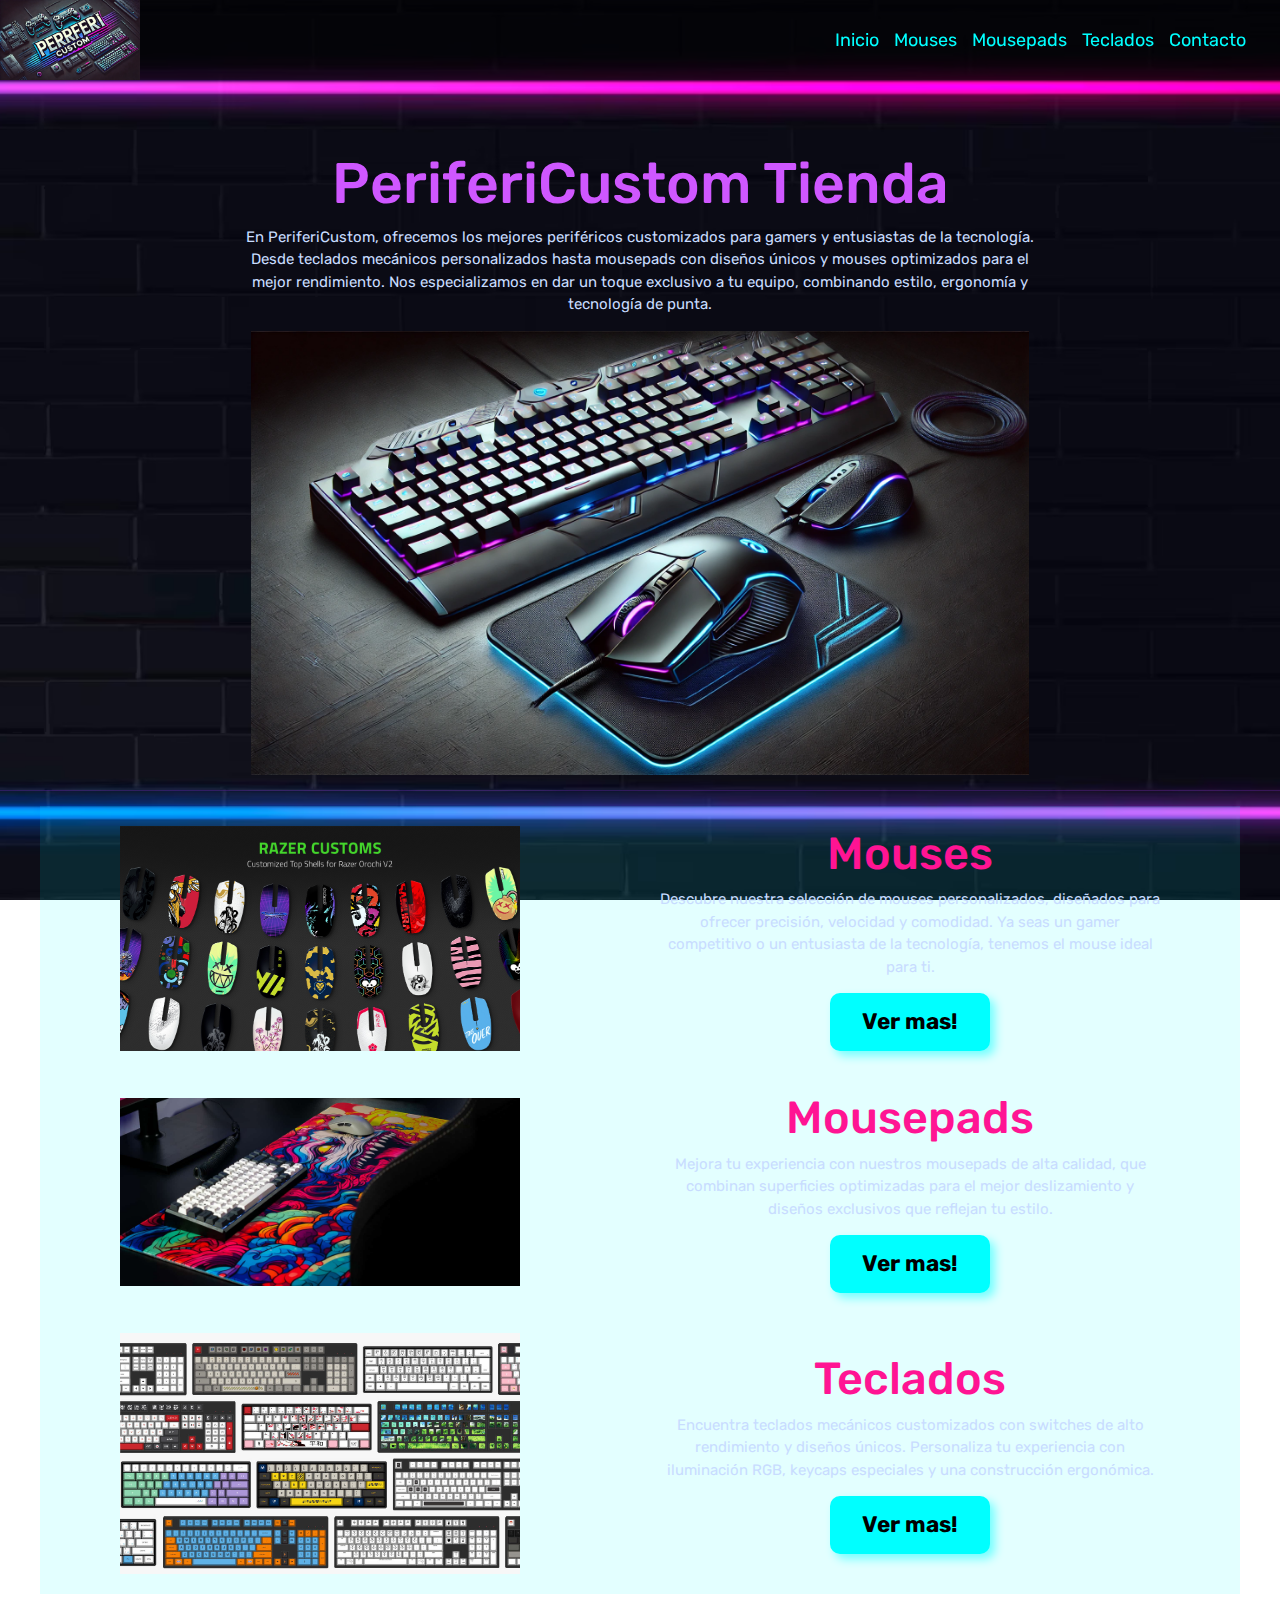
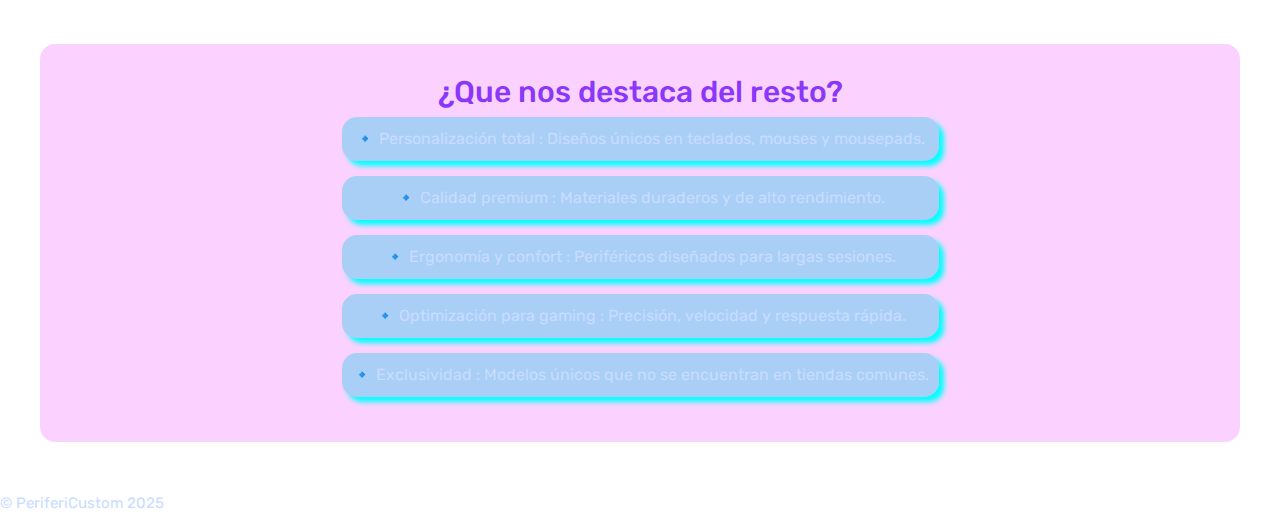
==== index.html @ 949858ea "primer guardado" ====
<!DOCTYPE html>
<html lang="en">

<head>
    <meta charset="UTF-8">
    <meta name="viewport" content="width=device-width, initial-scale=1.0">
    <title>PeriferiCustom</title>
    <link rel="preconnect" href="https://fonts.googleapis.com">
    <link rel="preconnect" href="https://fonts.gstatic.com" crossorigin>
    <link
        href="https://fonts.googleapis.com/css2?family=Outfit:wght@100..900&family=Rubik:ital,wght@0,300..900;1,300..900&display=swap"
        rel="stylesheet">
    <link rel="stylesheet" href="https://necolas.github.io/normalize.css/8.0.1/normalize.css">
    <link href="https://cdn.jsdelivr.net/npm/bootstrap@5.3.3/dist/css/bootstrap.min.css" rel="stylesheet"
        integrity="sha384-QWTKZyjpPEjISv5WaRU9OFeRpok6YctnYmDr5pNlyT2bRjXh0JMhjY6hW+ALEwIH" crossorigin="anonymous">
    <link rel="stylesheet" href="./css/styles.css">
</head>

<body>
    <header>
        <div class="contenedorSuperior">
            <img class="logotipo" src="./img/logo.jpg" alt="Logotipo de PeriferiCustom">

            <nav class="navbar navbar-expand-lg">
                <div class="container-fluid">  
                    <button class="navbar-toggler" type="button" data-bs-toggle="collapse"
                        data-bs-target="#navbarNavAltMarkup" aria-controls="navbarNavAltMarkup" aria-expanded="false"
                        aria-label="Toggle navigation">
                        <span class="navbar-toggler-icon"></span>
                    </button>
                    <div class="collapse navbar-collapse" id="navbarNavAltMarkup">
                        <div class="navbar-nav">
                            <a class="nav-link" href="#">Inicio</a>
                            <a class="nav-link" href="./pages/mouses.html">Mouses</a>
                            <a class="nav-link" href="./pages/mousepads.html">Mousepads</a>
                            <a class="nav-link" href="./pages/teclados.html">Teclados</a>
                            <a class="nav-link" href="./pages/contacto.html">Contacto</a>
                        </div>
                    </div>
                </div>
            </nav>
        </div>


        <div class="descripcion">
            <h1>PeriferiCustom Tienda</h1>
            <p>En PeriferiCustom, ofrecemos los mejores periféricos customizados para gamers y entusiastas de la
                tecnología. Desde teclados mecánicos personalizados hasta mousepads con diseños únicos y mouses
                optimizados para el mejor rendimiento. Nos especializamos en dar un toque exclusivo a tu equipo,
                combinando estilo, ergonomía y tecnología de punta.</p>
                <div class="container text-center">
            <img class="img-fluid" src="./img/imgDescripcion.jpg" alt="Logo de descripcion">
        </div>
        </div>
    </header>


    <hr style="color: blueviolet;">


    <main>
        <div>
            <section class="contenedorSecciones">
                <img src="./img/mouses.jpg" alt="categoria mouses">
                <div class="texto">
                    <h2>Mouses</h2>
                    <p>Descubre nuestra selección de mouses personalizados, diseñados para ofrecer precisión, velocidad
                        y comodidad. Ya seas un gamer competitivo o un entusiasta de la tecnología, tenemos el mouse
                        ideal para ti.</p>
                    <a href="./pages/mouses.html">
                        <button>Ver mas!</button>
                    </a>
                </div>
            </section>

            <section class="contenedorSecciones">
                <img src="./img/mousepad.jpg" alt="categoria mousepads">
                <div class="texto">
                    <h2>Mousepads</h2>
                    <p>Mejora tu experiencia con nuestros mousepads de alta calidad, que combinan superficies
                        optimizadas para el mejor deslizamiento y diseños exclusivos que reflejan tu estilo.</p>
                    <a href="./pages/mousepads.html">
                        <button>Ver mas!</button>
                    </a>
                </div>
            </section>

            <section class="contenedorSecciones">
                <img src="./img/teclado.jpg" alt="categoria teclados">
                <div class="texto">
                    <h2>Teclados</h2>
                    <p>Encuentra teclados mecánicos customizados con switches de alto rendimiento y diseños únicos.
                        Personaliza tu experiencia con iluminación RGB, keycaps especiales y una construcción
                        ergonómica.</p>
                    <a href="./pages/teclados.html">
                        <button>Ver mas!</button>
                    </a>
                </div>
            </section>
        </div>

        <section class="pros">
            <h3>¿Que nos destaca del resto?</h3>
            <ul>
                <li>🔹 Personalización total : Diseños únicos en teclados, mouses y mousepads.</li>
                <li>🔹 Calidad premium : Materiales duraderos y de alto rendimiento.</li>
                <li>🔹 Ergonomía y confort : Periféricos diseñados para largas sesiones.</li>
                <li>🔹 Optimización para gaming : Precisión, velocidad y respuesta rápida.</li>
                <li>🔹 Exclusividad : Modelos únicos que no se encuentran en tiendas comunes.</li>
            </ul>
        </section>
    </main>


    <footer>
        <p>&copy; PeriferiCustom 2025</p>
    </footer>

    <script src="https://cdn.jsdelivr.net/npm/bootstrap@5.3.3/dist/js/bootstrap.bundle.min.js"
        integrity="sha384-YvpcrYf0tY3lHB60NNkmXc5s9fDVZLESaAA55NDzOxhy9GkcIdslK1eN7N6jIeHz"
        crossorigin="anonymous"></script>

</body>

</html>
---- css/styles.css ----
/*------------------Estilos Generales-------------------*/

* {
    font-family: "Rubik", serif;
    font-size: 15px;
    color: rgb(200, 220, 255);
    box-sizing: border-box;

}

body {
    background-image: url(../img/background.jpg);
    background-size: cover;
    background-position: center;
    background-attachment: fixed;
    background-repeat: no-repeat;
    padding-top: 100px;
}

a {
    text-decoration: none;
}

ul {
    list-style: none;
    margin: 0px;
    padding: 0px;
    display: flex;
    gap: 20px;
}

h1 {
    font-size: 3.8em;
    color: rgb(207, 87, 255);
}

h2 {
    font-size: 3em;
    color: rgb(255, 20, 147);
}

h3 {
    font-size: 2em;
    color: rgb(139, 55, 250);
}

button {
    font-size: 1.5em;
    font-weight: bold;
    padding: 10px 30px;
    border-radius: 10px;
    border: 2px solid rgba(0, 255, 255, 0.411);
    box-shadow: 5px 5px 10px rgba(0, 255, 255, 0.493);
    color: black;
    background-color: rgb(0, 255, 255);
}

button:hover {
    background-color: rgb(255, 20, 147);
}


/*----------------------Header estilos-------------------*/


.logotipo {
    max-width: 140px;
    width: auto;
    margin-top: 0;
    padding-top: 0;
}

.contenedorSuperior {
    display: flex;
    flex-wrap: wrap;
    justify-content: space-between;
    align-items: center;
    padding: 10px;
    position: fixed;
    top: 0;
    left: 0;
    width: 100%;
    z-index: 1000;
    height: 80px;
    padding: 0px 0px;
    background-color: rgba(0, 0, 0, 0.589);
}

.navbar {
    padding: 15px;
}

.navbar .nav-link {
    color: rgb(0, 255, 255);
    font-size: 18px;
    transition: all 0.3s ease-in-out;
}

.navbar .nav-link:hover {
    color: rgb(140, 0, 255);
    text-shadow: 0px 0px 10px rgb(225, 0, 255);
}

.navbar .nav-link.active {
    font-weight: bold;
    color: rgb(255, 0, 98);
}

.navbar-toggler {
    border: none;
    padding: 8px;
    background-color: rgb(189, 0, 101);
    ;
}

.navbar-toggler:focus {
    outline: none;
    box-shadow: 0px 0px 5px rgba(255, 0, 150, 0.7);
}



.descripcion {
    width: 100%;
    margin: 0 auto;
    display: flex;
    flex-direction: column;
    align-items: center;
    text-align: center;
    margin: 0 auto;
    max-width: 800px;
    padding-top: 50px;
}

.descripcion img {
    width: 100%;
    max-width: 800px;
    height: auto;
}

/*-------------------Estilos main------------------*/


.contenedorSecciones {
    display: flex;
    flex-wrap: wrap;
    flex-direction: row;
    align-items: center;
    justify-content: center;
    text-align: center;
    gap: 20px;
    max-width: 1200px;
    margin: 0 auto;
    padding: 20px;
    background-color: rgba(0, 255, 255, 0.11);
}

.contenedorSecciones img {
    width: 100%;
    max-width: 400px;
    height: auto;
}

.texto {
    display: flex;
    flex-direction: column;
    max-width: 500px;
}

.pros {
    text-align: center;
    max-width: 1200px;
    margin: 50px auto;
    padding: 30px;
    background-color: rgba(234, 0, 255, 0.178);
    border-radius: 15px;
}

.pros ul {
    padding: 0;
    text-align: center;
    display: inline-block;
}

.pros li {
    margin-bottom: 15px;
    font-size: 16px;
    padding: 10px;
    line-height: 1.5;
    background-color: rgba(0, 201, 228, 0.322);
    border-radius: 15px;
    box-shadow: 5px 5px 5px rgb(2, 255, 255);
}




/*ESTILOS PARA PESTAÑA CONTACTO---------------------*/

.contacto-container {
    width: 90%;
    max-width: 500px;
    margin: 50px auto;
    padding: 20px;
    background-color: rgba(0, 0, 0, 0.7);
    border-radius: 10px;
    box-shadow: 0px 0px 10px rgba(0, 255, 255, 0.5);
    text-align: center;
}

.contacto-container h2 {
    color: rgb(255, 20, 147);
    font-size: 2.5em;
    margin-bottom: 10px;
}

.contacto-container p {
    color: rgb(200, 220, 255);
    font-size: 1.2em;
    margin-bottom: 20px;
}

.contacto-container form {
    display: flex;
    flex-direction: column;
    gap: 15px;
}

.contacto-container label {
    font-weight: bold;
    text-align: left;
    display: block;
}

.contacto-container input,
.contacto-container textarea {
    width: 100%;
    padding: 10px;
    border: 2px solid rgba(0, 255, 255, 0.5);
    border-radius: 5px;
    background-color: rgba(0, 0, 0, 0.5);
    color: rgb(200, 220, 255);
    font-size: 16px;
}

.contacto-container textarea {
    resize: vertical;
}

.contacto-container button {
    background-color: rgb(0, 255, 255);
    color: black;
    font-size: 1.5em;
    font-weight: bold;
    padding: 10px;
    border-radius: 10px;
    border: 2px solid rgba(0, 255, 255, 0.5);
    box-shadow: 5px 5px 10px rgba(0, 255, 255, 0.5);
    cursor: pointer;
}

.contacto-container button:hover {
    background-color: rgb(255, 20, 147);
    transform: scale(1.05);
}



/*ESTILO PARA PESTAÑA MOUSES------------------*/

.mouses-container {
    text-align: center;
    padding: 50px 20px;
}

.mouses-container h2 {
    font-size: 3em;
    color: rgb(255, 20, 147);
    margin-bottom: 20px;
}

.mouses-grid {
    display: grid;
    grid-template-columns: repeat(auto-fit, minmax(280px, 1fr));
    gap: 20px;
    justify-content: center;
    max-width: 1200px;
    margin: 0 auto;
}

.card {
    background-color: rgba(0, 0, 0, 0.7);
    padding: 20px;
    border-radius: 10px;
    box-shadow: 0px 0px 10px rgba(0, 255, 255, 0.5);
    text-align: center;
    transition: transform 0.3s ease-in-out;
}

.card:hover {
    transform: scale(1.05);
}

.card img {
    width: 100%;
    border-radius: 10px;
    max-height: 200px;
    object-fit: cover;
}

.card-body h3 {
    font-size: 1.8em;
    color: rgb(139, 55, 250);
    margin: 10px 0;
}

.card-body p {
    color: rgb(200, 220, 255);
    font-size: 1.2em;
    margin-bottom: 15px;
}

.btn {
    display: inline-block;
    padding: 10px 20px;
    font-size: 1.2em;
    font-weight: bold;
    background-color: rgb(0, 255, 255);
    color: black;
    border-radius: 8px;
    text-decoration: none;
}

.btn:hover {
    background-color: rgb(255, 20, 147);
}

/*Ajustes para diferentes pantallas Mobile: 320px y Desktop: 800px*/


/*---------------Media------------*/


@media (min-width: 800px) {
    .contenedorSecciones {
        flex-direction: row;
        justify-content: space-around;
    }
}



@media (max-width: 799px) {
    .contenedorSuperior {
        flex-direction: column;
        text-align: center;
    }

    .navbar {
        text-align: center;
    }

    .contenedorSecciones {
        flex-direction: column;
        align-items: center;
    }

    .descripcion img {
        max-width: 100%;
        height: auto;
    }

    .pros ul {
        display: block;
        padding: 0;
        text-align: center;
    }

    .pros li {
        font-size: 14px;
        padding: 8px;
    }

    button {
        width: 100%;
        padding: 12px;
        font-size: 1.2em;
    }

    .contacto-container {
        width: 95%;
        padding: 15px;
    }

    .contacto-container {
        width: 95%;
        padding: 15px;
    }

    .mouses-container {
        padding: 30px 10px;
    }

    .card-body p {
        font-size: 1em;
    }

    .btn {
        width: 100%;
        padding: 12px;
    }
}
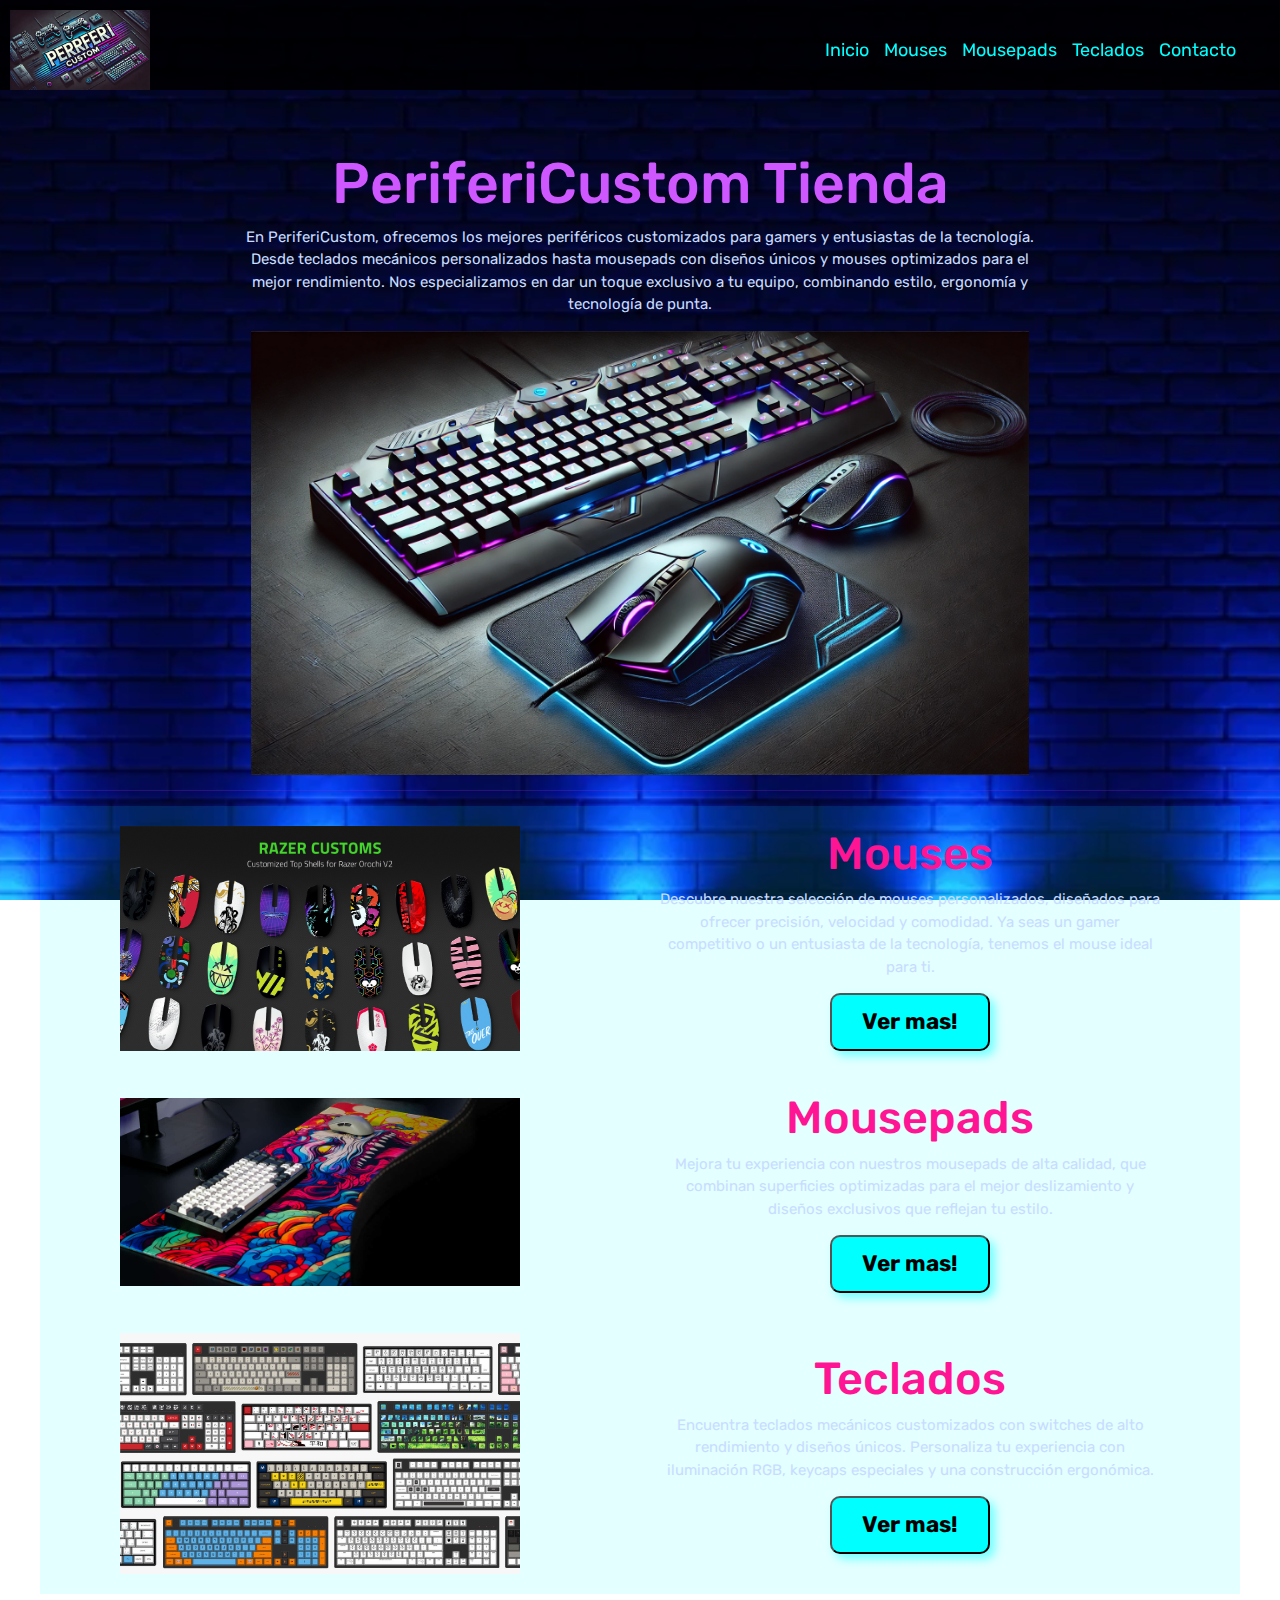
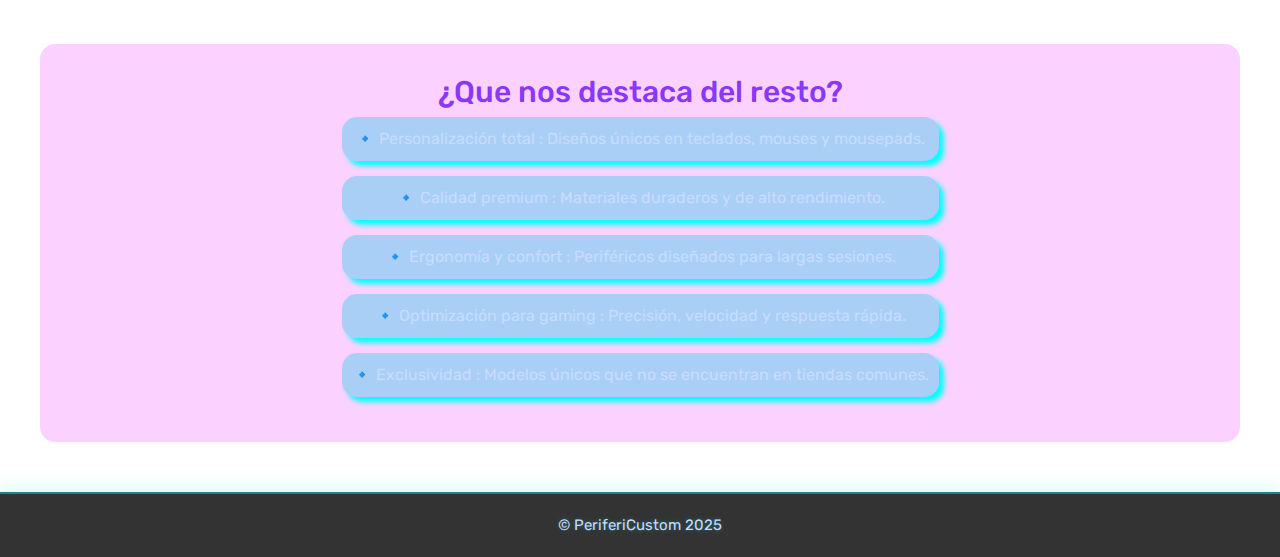
==== commit 4b0edd4b: "correcciones para entrega final" ====
--- a/index.html
+++ b/index.html
@@ -4,6 +4,7 @@
 <head>
     <meta charset="UTF-8">
     <meta name="viewport" content="width=device-width, initial-scale=1.0">
+    <meta name="description" content="Compra tu periferico custom que mas se adapte a tus gustos">
     <title>PeriferiCustom</title>
     <link rel="preconnect" href="https://fonts.googleapis.com">
     <link rel="preconnect" href="https://fonts.gstatic.com" crossorigin>
--- a/css/styles.css
+++ b/css/styles.css
@@ -1,412 +1,394 @@
+@charset "UTF-8";
+.contacto-container form, .texto, .descripcion {
+  display: flex;
+  flex-direction: column;
+}
+
+.contenedorSecciones, .contenedorSuperior {
+  display: flex;
+  flex-wrap: wrap;
+  align-items: center;
+}
+
+.btn, .pros ul {
+  display: inline-block;
+}
+
+.mouses-grid, .contenedorSecciones {
+  justify-content: center;
+  gap: 20px;
+  margin: 0 auto;
+}
+
 /*------------------Estilos Generales-------------------*/
-
 * {
-    font-family: "Rubik", serif;
-    font-size: 15px;
-    color: rgb(200, 220, 255);
-    box-sizing: border-box;
-
+  font-family: "Rubik", serif;
+  font-size: 15px;
+  color: rgb(200, 220, 255);
+  box-sizing: border-box;
+}
+
+a {
+  text-decoration: none;
+}
+
+ul {
+  list-style: none;
+  margin: 0px;
+  padding: 0px;
+  display: flex;
+  gap: 20px;
+}
+
+h1 {
+  font-size: 3.8em;
+  color: rgb(207, 87, 255);
+}
+
+h2 {
+  font-size: 3em;
+  color: rgb(255, 20, 147);
+}
+
+h3 {
+  font-size: 2em;
+  color: rgb(139, 55, 250);
 }
 
 body {
-    background-image: url(../img/background.jpg);
-    background-size: cover;
-    background-position: center;
-    background-attachment: fixed;
-    background-repeat: no-repeat;
-    padding-top: 100px;
-}
-
-a {
-    text-decoration: none;
-}
-
-ul {
-    list-style: none;
-    margin: 0px;
-    padding: 0px;
-    display: flex;
-    gap: 20px;
-}
-
-h1 {
-    font-size: 3.8em;
-    color: rgb(207, 87, 255);
-}
-
-h2 {
-    font-size: 3em;
-    color: rgb(255, 20, 147);
-}
-
-h3 {
-    font-size: 2em;
-    color: rgb(139, 55, 250);
+  background: url(../img/background.jpg) center/cover fixed no-repeat;
+  padding-top: 100px;
+}
+
+/*----------------------Header estilos-------------------*/
+.logotipo {
+  width: 140px;
+  max-width: auto;
+  margin-top: 0;
+  padding-top: 0;
+}
+
+.contenedorSuperior {
+  justify-content: space-between;
+  padding: 10px;
+  position: fixed;
+  top: 0;
+  left: 0;
+  width: 100%;
+  z-index: 1000;
+  height: 90px;
+  background-color: rgba(0, 0, 0, 0.849);
+}
+
+.descripcion {
+  width: 100%;
+  max-width: 800px;
+  margin: 0 auto;
+  align-items: center;
+  text-align: center;
+  padding-top: 50px;
+}
+.descripcion img {
+  width: 100%;
+  max-width: 800px;
+}
+
+/*-------------------Estilos main------------------*/
+.contenedorSecciones {
+  text-align: center;
+  padding: 20px;
+  flex-direction: row;
+  max-width: 1200px;
+  background-color: rgba(0, 255, 255, 0.11);
+}
+.contenedorSecciones img {
+  width: 100%;
+  max-width: 400px;
+  height: auto;
+}
+
+.texto {
+  max-width: 500px;
+}
+
+.pros {
+  text-align: center;
+  padding: 30px;
+  max-width: 1200px;
+  margin: 50px auto;
+  background-color: rgba(234, 0, 255, 0.178);
+  border-radius: 15px;
+}
+.pros ul {
+  text-align: center;
+  padding: 0;
+}
+.pros ul li {
+  margin-bottom: 15px;
+  font-size: 16px;
+  padding: 10px;
+  line-height: 1.5;
+  background-color: rgba(0, 201, 228, 0.322);
+  border-radius: 15px;
+  box-shadow: 5px 5px 5px rgb(2, 255, 255);
+}
+
+footer {
+  background-color: rgba(0, 0, 0, 0.8);
+  padding: 20px;
+  text-align: center;
+  border-top: 2px solid rgba(0, 255, 255, 0.4);
+  box-shadow: 0px -5px 15px rgba(0, 255, 255, 0.15);
+}
+footer p {
+  color: rgb(200, 220, 255);
+  font-size: 1em;
+  margin: 0;
+  text-shadow: 0 0 5px rgba(0, 255, 255, 0.3);
+}
+
+/*ESTILOS PARA PESTAÑA CONTACTO---------------------*/
+.contacto-container {
+  text-align: center;
+  padding: 20px;
+  width: 90%;
+  max-width: 500px;
+  margin: 50px auto;
+  background-color: rgba(0, 0, 0, 0.7);
+  border-radius: 10px;
+  box-shadow: 0px 0px 10px rgba(0, 255, 255, 0.5);
+}
+.contacto-container h2 {
+  color: rgb(255, 20, 147);
+  font-size: 2.5em;
+  margin-bottom: 10px;
+}
+.contacto-container p {
+  color: rgb(200, 220, 255);
+  font-size: 1.2em;
+  margin-bottom: 20px;
+}
+.contacto-container form {
+  gap: 15px;
+}
+.contacto-container label {
+  font-weight: bold;
+  text-align: left;
+  display: block;
+}
+.contacto-container input,
+.contacto-container textarea {
+  border: 2px solid rgba(0, 255, 255, 0.5);
+  border-radius: 5px;
+  width: 100%;
+  padding: 10px;
+  background-color: rgba(0, 0, 0, 0.5);
+  color: rgb(200, 220, 255);
+  font-size: 16px;
+}
+.contacto-container textarea {
+  resize: vertical;
+}
+.contacto-container button {
+  border: 2px solid rgba(0, 255, 255, 0.5);
+  border-radius: 10px;
+  background-color: rgb(0, 255, 255);
+  color: black;
+  font-size: 1.5em;
+  font-weight: bold;
+  padding: 10px;
+  box-shadow: 5px 5px 10px rgba(0, 255, 255, 0.5);
+  cursor: pointer;
+}
+.contacto-container button:hover {
+  background-color: rgb(255, 20, 147);
+  transform: scale(1.05);
 }
 
 button {
-    font-size: 1.5em;
-    font-weight: bold;
-    padding: 10px 30px;
-    border-radius: 10px;
-    border: 2px solid rgba(0, 255, 255, 0.411);
-    box-shadow: 5px 5px 10px rgba(0, 255, 255, 0.493);
-    color: black;
-    background-color: rgb(0, 255, 255);
-}
-
+  border: 5px 5px 10px rgba(0, 255, 255, 0.493);
+  border-radius: 10px;
+  font-size: 1.5em;
+  font-weight: bold;
+  padding: 10px 30px;
+  box-shadow: 5px 5px 10px rgba(0, 255, 255, 0.493);
+  color: black;
+  background-color: rgb(0, 255, 255);
+}
 button:hover {
-    background-color: rgb(255, 20, 147);
-}
-
-
-/*----------------------Header estilos-------------------*/
-
-
-.logotipo {
-    max-width: 140px;
-    width: auto;
-    margin-top: 0;
-    padding-top: 0;
-}
-
-.contenedorSuperior {
-    display: flex;
-    flex-wrap: wrap;
-    justify-content: space-between;
-    align-items: center;
+  background-color: rgb(255, 20, 147);
+}
+
+.btn {
+  padding: 10px 20px;
+  font-size: 1.2em;
+  font-weight: bold;
+  background-color: rgb(0, 255, 255);
+  color: black;
+  border-radius: 8px;
+  text-decoration: none;
+}
+.btn:hover {
+  background-color: rgb(255, 20, 147);
+}
+
+.mouses-container {
+  text-align: center;
+  padding: 50px 20px;
+}
+.mouses-container h2 {
+  font-size: 3em;
+  color: rgb(255, 20, 147);
+  margin-bottom: 20px;
+}
+
+.mouses-grid {
+  display: grid;
+  grid-template-columns: repeat(auto-fit, minmax(280px, 1fr));
+  max-width: 1200px;
+}
+
+.card {
+  text-align: center;
+  padding: 15px;
+  background-color: rgba(0, 0, 0, 0.7);
+  border-radius: 10px;
+  box-shadow: 0px 0px 10px rgba(0, 255, 255, 0.5);
+  transition: transform 0.3s ease-in-out;
+}
+.card img {
+  width: 100%;
+  border-radius: 10px;
+  max-height: 200px;
+  object-fit: cover;
+}
+.card:hover {
+  transform: scale(1.02);
+}
+
+.card-body h3 {
+  font-size: 1.8em;
+  color: rgb(139, 55, 250);
+  margin: 10px 0;
+}
+.card-body p {
+  color: rgb(200, 220, 255);
+  font-size: 1.2em;
+  margin-bottom: 15px;
+}
+
+.navbar {
+  padding: 15px;
+}
+.navbar .nav-link {
+  color: rgb(0, 255, 255);
+  font-size: 18px;
+  transition: all 0.3s ease-in-out;
+}
+.navbar .nav-link:hover {
+  color: rgb(140, 0, 255);
+  text-shadow: 0px 0px 10px rgb(225, 0, 255);
+}
+.navbar .nav-link.active {
+  font-weight: bold;
+  color: rgb(255, 0, 98);
+}
+
+.navbar-toggler {
+  border: none;
+  padding: 8px;
+  background-color: rgb(189, 0, 101);
+}
+.navbar-toggler:focus {
+  outline: none;
+  box-shadow: 0px 0px 5px rgba(255, 0, 150, 0.7);
+}
+
+/*Ajustes para diferentes pantallas Mobile: 320px y Desktop: 800px*/
+/*---------------Media------------*/
+@media (min-width: 800px) {
+  .contenedorSecciones {
+    flex-direction: row;
+    justify-content: space-around;
+  }
+}
+@media (max-width: 799px) {
+  .contenedorSuperior {
+    flex-direction: column;
+    text-align: center;
+  }
+  .navbar {
+    text-align: center;
+  }
+  .navbar-collapse {
+    opacity: 0;
+    transform: translateY(-10px);
+    transition: opacity 0.3s ease, transform 0.3s ease;
+    pointer-events: none;
+  }
+  .navbar-collapse.show {
+    opacity: 1;
+    transform: translateY(0);
+    background-color: rgba(0, 0, 0, 0.9);
+    padding: 15px;
+    border-radius: 0 0 10px 10px;
+    pointer-events: auto;
+  }
+  .navbar-collapse.show .nav-link {
+    display: block;
     padding: 10px;
-    position: fixed;
-    top: 0;
-    left: 0;
-    width: 100%;
-    z-index: 1000;
-    height: 80px;
-    padding: 0px 0px;
-    background-color: rgba(0, 0, 0, 0.589);
-}
-
-.navbar {
-    padding: 15px;
-}
-
-.navbar .nav-link {
-    color: rgb(0, 255, 255);
-    font-size: 18px;
-    transition: all 0.3s ease-in-out;
-}
-
-.navbar .nav-link:hover {
-    color: rgb(140, 0, 255);
-    text-shadow: 0px 0px 10px rgb(225, 0, 255);
-}
-
-.navbar .nav-link.active {
-    font-weight: bold;
-    color: rgb(255, 0, 98);
-}
-
-.navbar-toggler {
-    border: none;
-    padding: 8px;
-    background-color: rgb(189, 0, 101);
-    ;
-}
-
-.navbar-toggler:focus {
-    outline: none;
-    box-shadow: 0px 0px 5px rgba(255, 0, 150, 0.7);
-}
-
-
-
-.descripcion {
-    width: 100%;
-    margin: 0 auto;
-    display: flex;
+    border-bottom: 1px solid rgba(255, 255, 255, 0.1);
+  }
+  .contenedorSecciones {
     flex-direction: column;
     align-items: center;
-    text-align: center;
-    margin: 0 auto;
-    max-width: 800px;
-    padding-top: 50px;
-}
-
-.descripcion img {
-    width: 100%;
-    max-width: 800px;
+  }
+  .descripcion img {
+    max-width: 100%;
     height: auto;
-}
-
-/*-------------------Estilos main------------------*/
-
-
-.contenedorSecciones {
-    display: flex;
-    flex-wrap: wrap;
-    flex-direction: row;
-    align-items: center;
-    justify-content: center;
-    text-align: center;
-    gap: 20px;
-    max-width: 1200px;
-    margin: 0 auto;
-    padding: 20px;
-    background-color: rgba(0, 255, 255, 0.11);
-}
-
-.contenedorSecciones img {
-    width: 100%;
-    max-width: 400px;
-    height: auto;
-}
-
-.texto {
-    display: flex;
-    flex-direction: column;
-    max-width: 500px;
-}
-
-.pros {
-    text-align: center;
-    max-width: 1200px;
-    margin: 50px auto;
-    padding: 30px;
-    background-color: rgba(234, 0, 255, 0.178);
-    border-radius: 15px;
-}
-
-.pros ul {
+  }
+  .descripcion h1 {
+    font-size: 2.5em;
+  }
+  .descripcion p {
+    font-size: 1rem;
+    padding: 0 15px;
+  }
+  .descripcion {
+    padding-top: 20px;
+  }
+  .pros ul {
+    display: block;
     padding: 0;
     text-align: center;
-    display: inline-block;
-}
-
-.pros li {
-    margin-bottom: 15px;
-    font-size: 16px;
-    padding: 10px;
-    line-height: 1.5;
-    background-color: rgba(0, 201, 228, 0.322);
-    border-radius: 15px;
-    box-shadow: 5px 5px 5px rgb(2, 255, 255);
-}
-
-
-
-
-/*ESTILOS PARA PESTAÑA CONTACTO---------------------*/
-
-.contacto-container {
-    width: 90%;
-    max-width: 500px;
-    margin: 50px auto;
-    padding: 20px;
-    background-color: rgba(0, 0, 0, 0.7);
-    border-radius: 10px;
-    box-shadow: 0px 0px 10px rgba(0, 255, 255, 0.5);
-    text-align: center;
-}
-
-.contacto-container h2 {
-    color: rgb(255, 20, 147);
-    font-size: 2.5em;
-    margin-bottom: 10px;
-}
-
-.contacto-container p {
-    color: rgb(200, 220, 255);
+  }
+  .pros li {
+    font-size: 14px;
+    padding: 8px;
+  }
+  button {
+    width: 100%;
+    padding: 12px;
     font-size: 1.2em;
-    margin-bottom: 20px;
-}
-
-.contacto-container form {
-    display: flex;
-    flex-direction: column;
-    gap: 15px;
-}
-
-.contacto-container label {
-    font-weight: bold;
-    text-align: left;
-    display: block;
-}
-
-.contacto-container input,
-.contacto-container textarea {
+  }
+  .contacto-container {
+    width: 95%;
+    padding: 15px;
+  }
+  .contacto-container {
+    width: 95%;
+    padding: 15px;
+  }
+  .mouses-container {
+    padding: 30px 10px;
+  }
+  .card-body p {
+    font-size: 1em;
+  }
+  .btn {
     width: 100%;
-    padding: 10px;
-    border: 2px solid rgba(0, 255, 255, 0.5);
-    border-radius: 5px;
-    background-color: rgba(0, 0, 0, 0.5);
-    color: rgb(200, 220, 255);
-    font-size: 16px;
-}
-
-.contacto-container textarea {
-    resize: vertical;
-}
-
-.contacto-container button {
-    background-color: rgb(0, 255, 255);
-    color: black;
-    font-size: 1.5em;
-    font-weight: bold;
-    padding: 10px;
-    border-radius: 10px;
-    border: 2px solid rgba(0, 255, 255, 0.5);
-    box-shadow: 5px 5px 10px rgba(0, 255, 255, 0.5);
-    cursor: pointer;
-}
-
-.contacto-container button:hover {
-    background-color: rgb(255, 20, 147);
-    transform: scale(1.05);
-}
-
-
-
-/*ESTILO PARA PESTAÑA MOUSES------------------*/
-
-.mouses-container {
-    text-align: center;
-    padding: 50px 20px;
-}
-
-.mouses-container h2 {
-    font-size: 3em;
-    color: rgb(255, 20, 147);
-    margin-bottom: 20px;
-}
-
-.mouses-grid {
-    display: grid;
-    grid-template-columns: repeat(auto-fit, minmax(280px, 1fr));
-    gap: 20px;
-    justify-content: center;
-    max-width: 1200px;
-    margin: 0 auto;
-}
-
-.card {
-    background-color: rgba(0, 0, 0, 0.7);
-    padding: 20px;
-    border-radius: 10px;
-    box-shadow: 0px 0px 10px rgba(0, 255, 255, 0.5);
-    text-align: center;
-    transition: transform 0.3s ease-in-out;
-}
-
-.card:hover {
-    transform: scale(1.05);
-}
-
-.card img {
-    width: 100%;
-    border-radius: 10px;
-    max-height: 200px;
-    object-fit: cover;
-}
-
-.card-body h3 {
-    font-size: 1.8em;
-    color: rgb(139, 55, 250);
-    margin: 10px 0;
-}
-
-.card-body p {
-    color: rgb(200, 220, 255);
-    font-size: 1.2em;
-    margin-bottom: 15px;
-}
-
-.btn {
-    display: inline-block;
-    padding: 10px 20px;
-    font-size: 1.2em;
-    font-weight: bold;
-    background-color: rgb(0, 255, 255);
-    color: black;
-    border-radius: 8px;
-    text-decoration: none;
-}
-
-.btn:hover {
-    background-color: rgb(255, 20, 147);
-}
-
-/*Ajustes para diferentes pantallas Mobile: 320px y Desktop: 800px*/
-
-
-/*---------------Media------------*/
-
-
-@media (min-width: 800px) {
-    .contenedorSecciones {
-        flex-direction: row;
-        justify-content: space-around;
-    }
-}
-
-
-
-@media (max-width: 799px) {
-    .contenedorSuperior {
-        flex-direction: column;
-        text-align: center;
-    }
-
-    .navbar {
-        text-align: center;
-    }
-
-    .contenedorSecciones {
-        flex-direction: column;
-        align-items: center;
-    }
-
-    .descripcion img {
-        max-width: 100%;
-        height: auto;
-    }
-
-    .pros ul {
-        display: block;
-        padding: 0;
-        text-align: center;
-    }
-
-    .pros li {
-        font-size: 14px;
-        padding: 8px;
-    }
-
-    button {
-        width: 100%;
-        padding: 12px;
-        font-size: 1.2em;
-    }
-
-    .contacto-container {
-        width: 95%;
-        padding: 15px;
-    }
-
-    .contacto-container {
-        width: 95%;
-        padding: 15px;
-    }
-
-    .mouses-container {
-        padding: 30px 10px;
-    }
-
-    .card-body p {
-        font-size: 1em;
-    }
-
-    .btn {
-        width: 100%;
-        padding: 12px;
-    }
-}+    padding: 12px;
+  }
+}
+
+/*# sourceMappingURL=styles.css.map */
